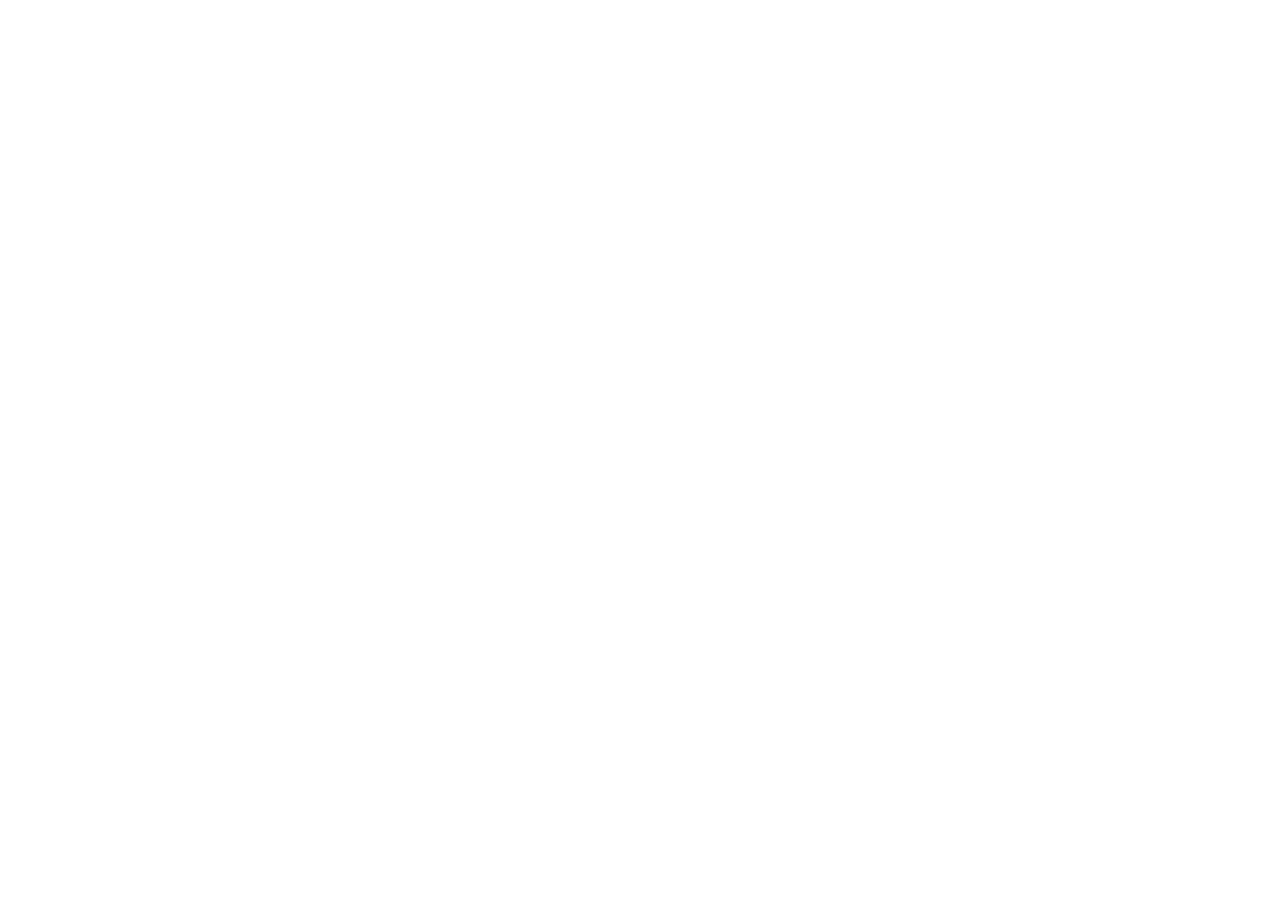
==== assets/index.html @ 3c6825dd "Proyect init" ====
<!DOCTYPE html>
<html lang="en">
  <head>
    <meta charset="UTF-8" />
    <meta name="viewport" content="width=device-width, initial-scale=1.0" />
    <title>Document</title>
  </head>
  <body></body>
</html>
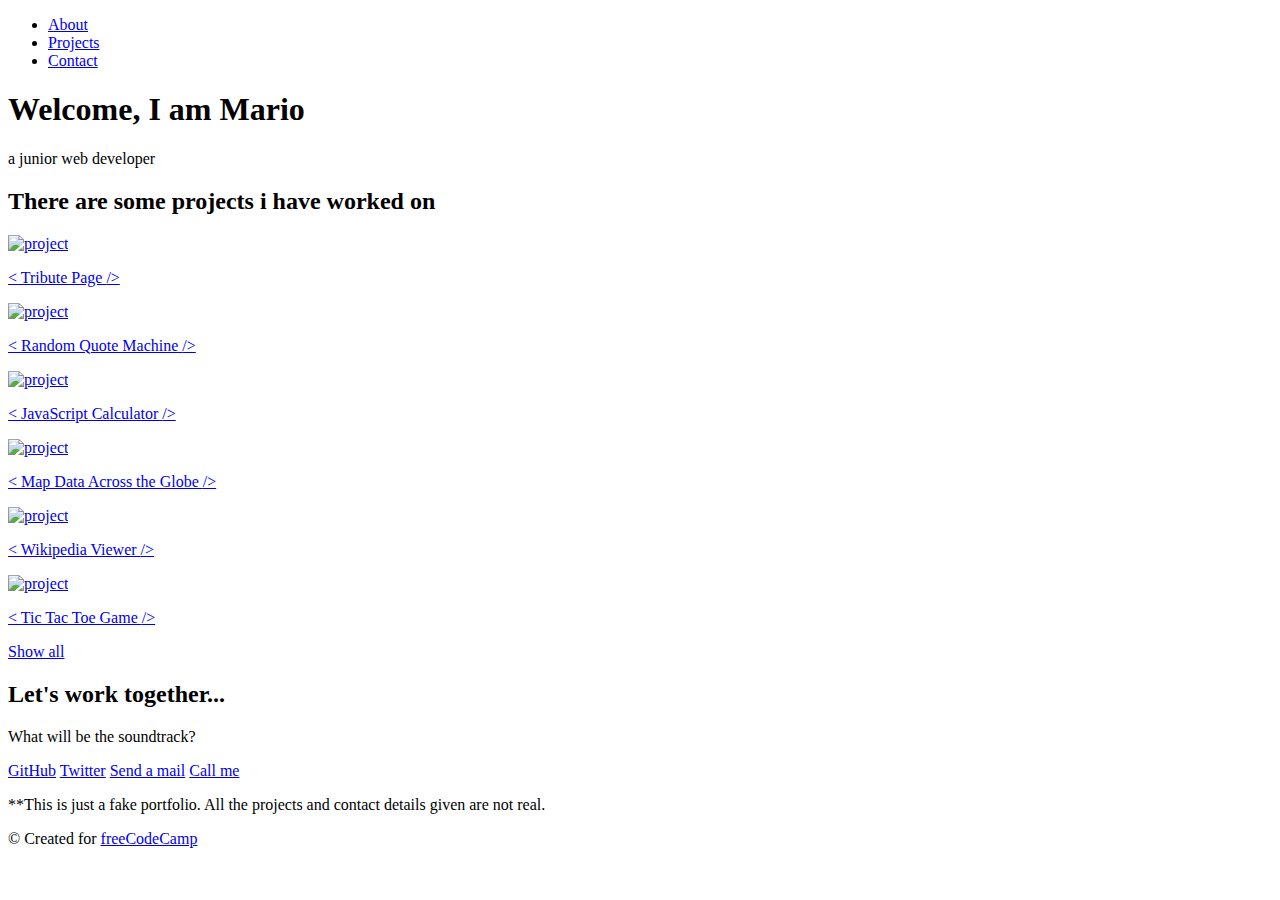
==== commit 166652f9: "add styles.css" ====
--- a/assets/index.html
+++ b/assets/index.html
@@ -1,9 +1,202 @@
 <!DOCTYPE html>
-<html lang="en">
+<html>
   <head>
-    <meta charset="UTF-8" />
-    <meta name="viewport" content="width=device-width, initial-scale=1.0" />
-    <title>Document</title>
+    <title>Portafolio Project</title>
+    <link rel="stylesheet" href="styles.css" />
+    <link
+      rel="stylesheet"
+      href="https://use.fontawesome.com/releases/v5.8.2/css/all.css"
+      integrity="sha384-oS3vJWv+0UjzBfQzYUhtDYW+Pj2yciDJxpsK1OYPAYjqT085Qq/1cq5FLXAZQ7Ay"
+      crossorigin="anonymous"
+    />
+    <link
+      href="https://fonts.googleapis.com/css?family=Poppins:200i,300,400&display=swap"
+      rel="stylesheet"
+    />
+    <link
+      href="https://fonts.googleapis.com/css?family=Raleway:700&display=swap"
+      rel="stylesheet"
+    />
   </head>
-  <body></body>
+  <body>
+    <nav id="navbar" class="nav">
+      <ul class="nav-list">
+        <li>
+          <a href="#welcome-section">About</a>
+        </li>
+        <li>
+          <a href="#projects">Projects</a>
+        </li>
+        <li>
+          <a href="#contact">Contact</a>
+        </li>
+      </ul>
+    </nav>
+
+    <section id="welcome-section" class="welcome-section">
+      <h1>Welcome, I am Mario</h1>
+      <p>a junior web developer</p>
+    </section>
+
+    <section id="projects" class="projects-section">
+      <h2 class="projects-section-header">
+        There are some projects i have worked on
+      </h2>
+
+      <div class="projects-grid">
+        <a
+          href="https://codepen.io/freeCodeCamp/full/zNqgVx"
+          target="_blank"
+          class="project project-tile"
+        >
+          <img
+            class="project-image"
+            src="https://cdn.freecodecamp.org/testable-projects-fcc/images/tribute.jpg"
+            alt="project"
+          />
+          <p class="project-title">
+            <span class="code">&lt;</span>
+            Tribute Page
+            <span class="code">&#47;&gt;</span>
+          </p>
+        </a>
+        <a
+          href="https://codepen.io/freeCodeCamp/full/qRZeGZ"
+          target="_blank"
+          class="project project-tile"
+        >
+          <img
+            class="project-image"
+            src="https://cdn.freecodecamp.org/testable-projects-fcc/images/random-quote-machine.png"
+            alt="project"
+          />
+          <p class="project-title">
+            <span class="code">&lt;</span>
+            Random Quote Machine
+            <span class="code">&#47;&gt;</span>
+          </p>
+        </a>
+        <a
+          href="https://codepen.io/freeCodeCamp/full/wgGVVX"
+          target="_blank"
+          class="project project-tile"
+        >
+          <img
+            class="project-image"
+            src="https://cdn.freecodecamp.org/testable-projects-fcc/images/calc.png"
+            alt="project"
+          />
+          <p class="project-title">
+            <span class="code">&lt;</span>
+            JavaScript Calculator
+            <span class="code">&#47;&gt;</span>
+          </p>
+        </a>
+        <a
+          href="https://codepen.io/freeCodeCamp/full/mVEJag"
+          target="_blank"
+          class="project project-tile"
+        >
+          <img
+            class="project-image"
+            src="https://cdn.freecodecamp.org/testable-projects-fcc/images/map.jpg"
+            alt="project"
+          />
+          <p class="project-title">
+            <span class="code">&lt;</span>
+            Map Data Across the Globe
+            <span class="code">&#47;&gt;</span>
+          </p>
+        </a>
+        <a
+          href="https://codepen.io/freeCodeCamp/full/wGqEga"
+          target="_blank"
+          class="project project-tile"
+        >
+          <img
+            class="project-image"
+            src="https://cdn.freecodecamp.org/testable-projects-fcc/images/wiki.png"
+            alt="project"
+          />
+          <p class="project-title">
+            <span class="code">&lt;</span>
+            Wikipedia Viewer
+            <span class="code">&#47;&gt;</span>
+          </p>
+        </a>
+        <a
+          href="https://codepen.io/freeCodeCamp/full/KzXQgy"
+          target="_blank"
+          class="project project-tile"
+        >
+          <img
+            class="project-image"
+            src="https://cdn.freecodecamp.org/testable-projects-fcc/images/tic-tac-toe.png"
+            alt="project"
+          />
+          <p class="project-title">
+            <span class="code">&lt;</span>
+            Tic Tac Toe Game
+            <span class="code">&#47;&gt;</span>
+          </p>
+        </a>
+      </div>
+
+      <a
+        href="https://github.com/MarioHMis/Portafolio-project/projects?query=is%3Aopen"
+        class="btn btn-show-all"
+        target="_blank"
+        >Show all<i class="fas fa-chevron-right"></i
+      ></a>
+    </section>
+
+    <section id="contact" class="contact-section">
+      <div class="contact-section-header">
+        <h2>Let's work together...</h2>
+        <p>What will be the soundtrack?</p>
+      </div>
+      <div class="contact-links">
+        <a
+          id="profile-link"
+          href="https://github.com/MarioHMis/Portafolio-project/projects?query=is%3Aopen"
+          target="_blank"
+          class="btn contact-details"
+          ><i class="fab fa-github"></i> GitHub</a
+        >
+        <a
+          href="https://twitter.com/SuperMarioMH"
+          target="_blank"
+          class="btn contact-details"
+          ><i class="fab fa-twitter"></i> Twitter</a
+        >
+        <a
+          href="/cdn-cgi/l/email-protection#ceabb6afa3bea2ab8eabb6afa3bea2abe0ada1a3"
+          class="btn contact-details"
+          ><i class="fas fa-at"></i> Send a mail</a
+        >
+        <a href="tel:9932931028" class="btn contact-details"
+          ><i class="fas fa-mobile-alt"></i> Call me</a
+        >
+      </div>
+    </section>
+
+    <footer>
+      <p>
+        **This is just a fake portfolio. All the projects and contact details
+        given are not real.
+      </p>
+      <p>
+        &copy; Created for
+        <a href="https://www.freecodecamp.com/" target="_blank"
+          >freeCodeCamp <i class="fab fa-free-code-camp"></i
+        ></a>
+      </p>
+    </footer>
+
+    <!-- END FOOTER SECTION -->
+    <script
+      data-cfasync="false"
+      src="/cdn-cgi/scripts/5c5dd728/cloudflare-static/email-decode.min.js"
+    ></script>
+  </body>
 </html>
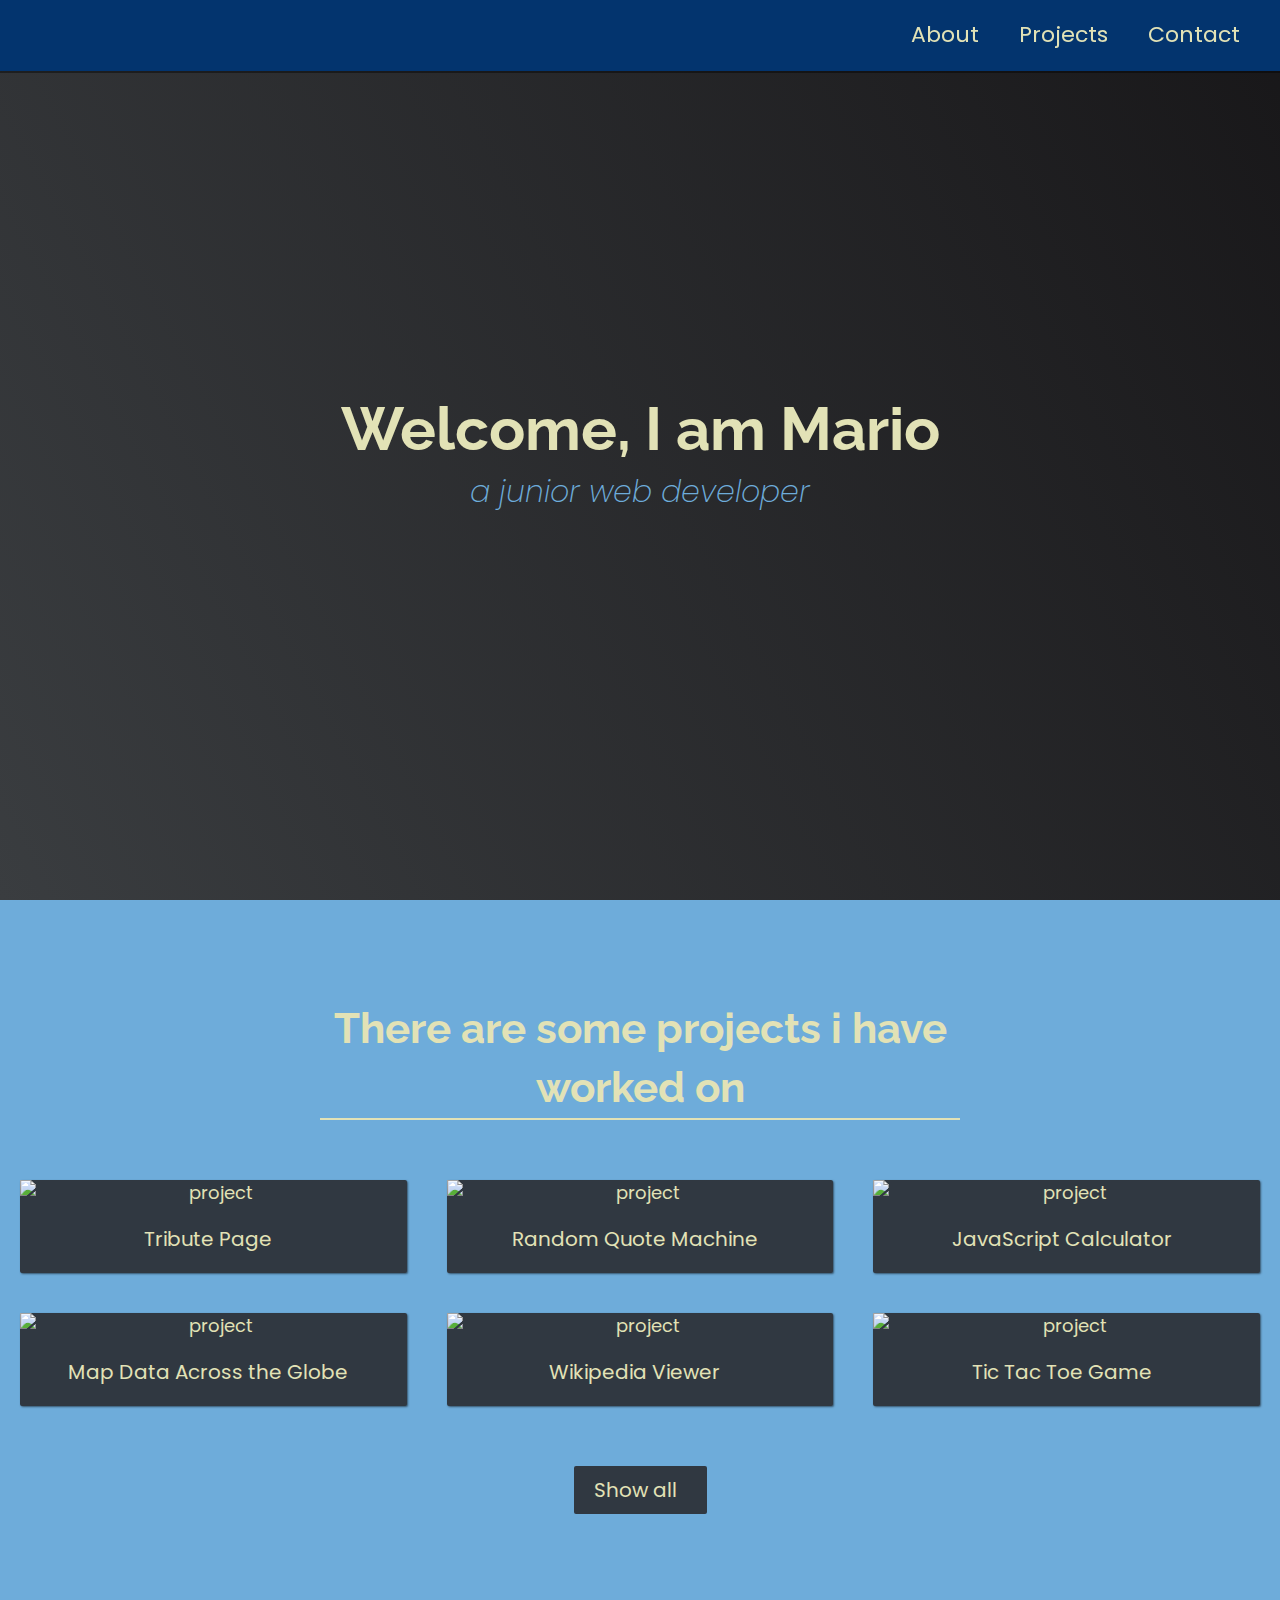
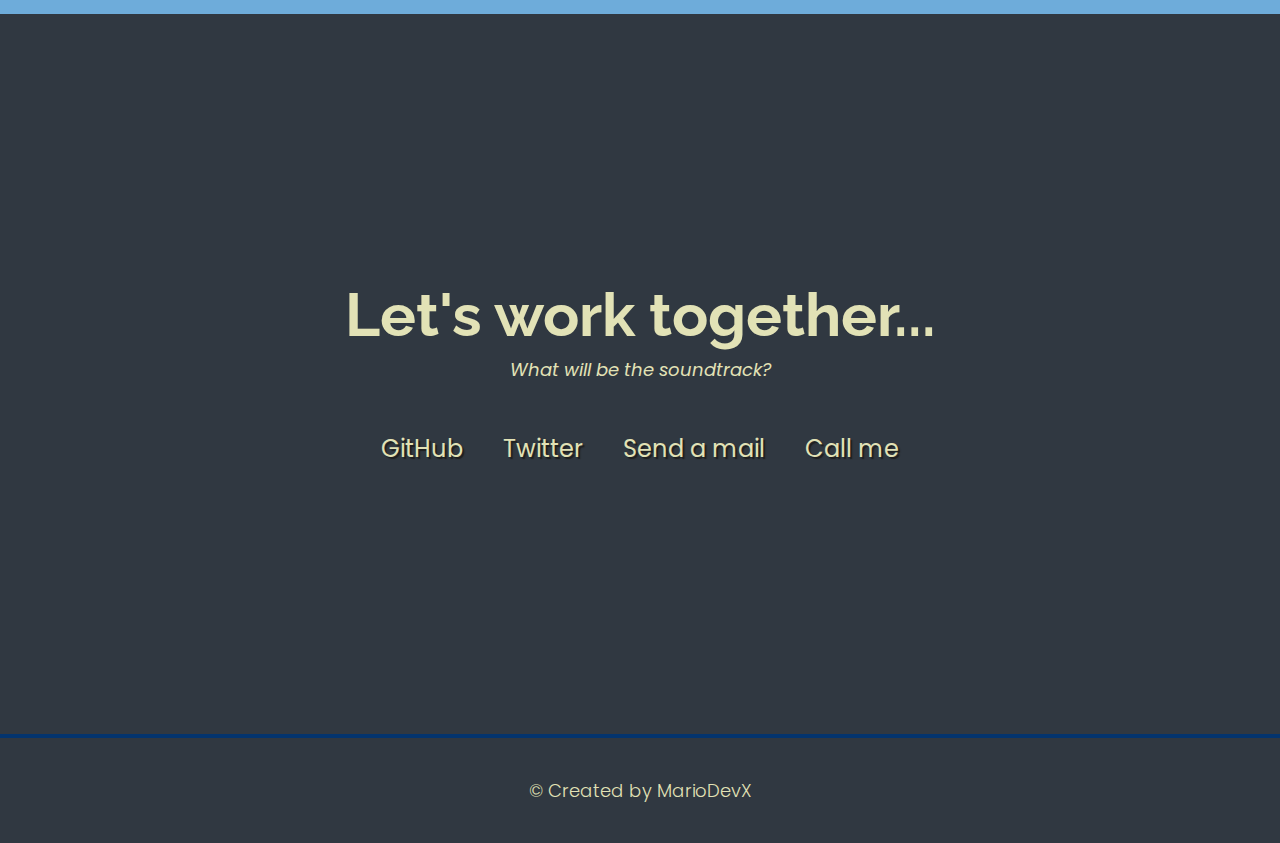
==== commit d5f9f2cf: "adding CSS variables" ====
--- a/assets/index.html
+++ b/assets/index.html
@@ -1,22 +1,10 @@
 <!DOCTYPE html>
-<html>
+<html lang="en">
   <head>
+    <meta charset="UTF-8" />
+    <meta name="viewport" content="width=device-width, initial-scale=1.0" />
     <title>Portafolio Project</title>
-    <link rel="stylesheet" href="styles.css" />
-    <link
-      rel="stylesheet"
-      href="https://use.fontawesome.com/releases/v5.8.2/css/all.css"
-      integrity="sha384-oS3vJWv+0UjzBfQzYUhtDYW+Pj2yciDJxpsK1OYPAYjqT085Qq/1cq5FLXAZQ7Ay"
-      crossorigin="anonymous"
-    />
-    <link
-      href="https://fonts.googleapis.com/css?family=Poppins:200i,300,400&display=swap"
-      rel="stylesheet"
-    />
-    <link
-      href="https://fonts.googleapis.com/css?family=Raleway:700&display=swap"
-      rel="stylesheet"
-    />
+    <link rel="stylesheet" href="/assets/css/styles.css" />
   </head>
   <body>
     <nav id="navbar" class="nav">
@@ -181,16 +169,7 @@
     </section>
 
     <footer>
-      <p>
-        **This is just a fake portfolio. All the projects and contact details
-        given are not real.
-      </p>
-      <p>
-        &copy; Created for
-        <a href="https://www.freecodecamp.com/" target="_blank"
-          >freeCodeCamp <i class="fab fa-free-code-camp"></i
-        ></a>
-      </p>
+      <p>&copy; Created by MarioDevX</p>
     </footer>
 
     <!-- END FOOTER SECTION -->
--- a/assets/css/styles.css
+++ b/assets/css/styles.css
@@ -0,0 +1,337 @@
+/*Fonts Import*/
+@import url("https://fonts.googleapis.com/css2?family=Raleway:ital,wght@0,100..900;1,100..900&display=swap");
+@import url("https://fonts.googleapis.com/css2?family=Poppins:ital,wght@0,100;0,200;0,300;0,400;0,500;0,600;0,700;0,800;0,900;1,100;1,200;1,300;1,400;1,500;1,600;1,700;1,800;1,900&family=Raleway:ital,wght@0,100..900;1,100..900&display=swap");
+
+/* Custom properties/variables  */
+:root {
+  --main-beige: #e2e2b6;
+  --main-navy: #03346e;
+  --main-blue: #6eacda;
+  --main-black: #303841;
+  --main-font: "Raleway", sans-serif;
+  --secondary-font: "Poppins", sans-serif;
+}
+
+/* Base reset */
+* {
+  margin: 0;
+  padding: 0;
+}
+
+/* box-sizing and font sizing */
+*,
+*::before,
+*::after {
+  box-sizing: inherit;
+}
+
+html {
+  box-sizing: border-box;
+
+  /* Set font size for easy rem calculations
+     * default document font size = 16px, 1rem = 16px, 100% = 16px
+     * (100% / 16px) * 10 = 62.5%, 1rem = 10px, 62.5% = 10px
+    */
+  font-size: 62.5%;
+  scroll-behavior: smooth;
+}
+
+/* A few media query to set some font sizes at different screen sizes.
+   * This helps automate a bit of responsiveness.
+   * The trick is to use the rem unit for size values, margin and padding.
+   * Because rem is relative to the document font size
+   * when we scale up or down the font size on the document
+   * it will affect all properties using rem units for the values.
+  */
+
+/* I am using the em unit for breakpoints
+   * The calculation is the following
+   * screen size divided by browser base font size
+   * As an example: a breakpoint at 980px
+   * 980px / 16px = 61.25em
+  */
+
+/* 1200px / 16px = 75em */
+@media (max-width: 75em) {
+  html {
+    font-size: 60%;
+  }
+}
+
+/* 980px / 16px = 61.25em */
+@media (max-width: 61.25em) {
+  html {
+    font-size: 58%;
+  }
+}
+
+/* 460px / 16px = 28.75em */
+@media (max-width: 28.75em) {
+  html {
+    font-size: 55%;
+  }
+}
+
+/* Base styles */
+
+body {
+  font-family: var(--secondary-font);
+  font-size: 1.8rem; /* 18px */
+  font-weight: 400;
+  line-height: 1.4;
+  color: var(--main-beige);
+}
+
+h1,
+h2 {
+  font-family: var(--main-font);
+  font-weight: 700;
+  text-align: center;
+}
+
+h1 {
+  font-size: 6rem;
+}
+
+h2 {
+  font-size: 4.2rem;
+}
+
+ul {
+  list-style: none;
+}
+
+a {
+  text-decoration: none;
+  color: var(--main-beige);
+}
+
+img {
+  display: block;
+  width: 100%;
+}
+
+/* nav */
+
+.nav {
+  display: flex;
+  justify-content: flex-end;
+  position: fixed;
+  top: 0;
+  left: 0;
+  width: 100%;
+  background: var(--main-navy);
+  box-shadow: 0 2px 0 rgba(0, 0, 0, 0.4);
+  z-index: 10;
+}
+
+.nav-list {
+  display: flex;
+  margin-right: 2rem;
+}
+
+@media (max-width: 28.75em) {
+  .nav {
+    justify-content: center;
+  }
+
+  .nav-list {
+    margin: 0 1rem;
+  }
+}
+
+.nav-list a {
+  display: block;
+  font-size: 2.2rem;
+  padding: 2rem;
+}
+
+.nav-list a:hover {
+  background: var(--main-blue);
+}
+
+/* Welcome section */
+
+.welcome-section {
+  display: flex;
+  flex-direction: column;
+  justify-content: center;
+  align-items: center;
+  width: 100%;
+  height: 100vh;
+  background-color: #000;
+  background-image: linear-gradient(62deg, #3a3d40 0%, #181719 100%);
+}
+
+.welcome-section > p {
+  font-size: 3rem;
+  font-weight: 200;
+  font-style: italic;
+  color: var(--main-blue);
+}
+
+/* Projects section */
+
+.projects-section {
+  text-align: center;
+  padding: 10rem 2rem;
+  background: var(--main-blue);
+}
+
+.projects-section-header {
+  max-width: 640px;
+  margin: 0 auto 6rem auto;
+  border-bottom: 0.2rem solid var(--main-beige);
+}
+
+@media (max-width: 28.75em) {
+  .projects-section-header {
+    font-size: 4rem;
+  }
+}
+
+/* "Automagic" image grid using no media queries */
+.projects-grid {
+  display: grid;
+  grid-template-columns: repeat(auto-fit, minmax(320px, 1fr));
+  grid-gap: 4rem;
+  width: 100%;
+  max-width: 1280px;
+  margin: 0 auto;
+  margin-bottom: 6rem;
+}
+
+@media (max-width: 30.625em) {
+  .projects-section {
+    padding: 6rem 1rem;
+  }
+
+  .projects-grid {
+    grid-template-columns: 1fr;
+  }
+}
+
+.project {
+  background: var(--main-black);
+  box-shadow: 1px 1px 2px rgba(0, 0, 0, 0.5);
+  border-radius: 2px;
+}
+
+.code {
+  color: var(--main-black);
+  transition: color 0.3s ease-out;
+}
+
+.project:hover .code {
+  color: #ff7f50;
+}
+
+.project-image {
+  height: calc(100% - 6.8rem);
+  width: 100%;
+  object-fit: cover;
+}
+
+.project-title {
+  font-size: 2rem;
+  padding: 2rem 0.5rem;
+}
+
+.btn {
+  display: inline-block;
+  padding: 1rem 2rem;
+  border-radius: 2px;
+}
+
+.btn-show-all {
+  font-size: 2rem;
+  background: var(--main-black);
+  transition: background 0.3s ease-out;
+}
+
+.btn-show-all:hover {
+  background: var(--main-navy);
+}
+
+.btn-show-all:hover > i {
+  transform: translateX(2px);
+}
+
+.btn-show-all > i {
+  margin-left: 10px;
+  transform: translateX(0);
+  transition: transform 0.3s ease-out;
+}
+
+/* Contact section */
+
+.contact-section {
+  display: flex;
+  flex-direction: column;
+  justify-content: center;
+  align-items: center;
+  text-align: center;
+  width: 100%;
+  height: 80vh;
+  padding: 0 2rem;
+  background: var(--main-black);
+}
+
+.contact-section-header > h2 {
+  font-size: 6rem;
+}
+
+@media (max-width: 28.75em) {
+  .contact-section-header > h2 {
+    font-size: 4rem;
+  }
+}
+
+.contact-section-header > p {
+  font-style: italic;
+}
+
+.contact-links {
+  display: flex;
+  justify-content: center;
+  width: 100%;
+  max-width: 980px;
+  margin-top: 4rem;
+  flex-wrap: wrap;
+}
+
+.contact-details {
+  font-size: 2.4rem;
+  text-shadow: 2px 2px 1px #1f1f1f;
+  transition: transform 0.3s ease-out;
+}
+
+.contact-details:hover {
+  transform: translateY(8px);
+}
+
+/* Footer */
+
+footer {
+  font-weight: 300;
+  display: flex;
+  justify-content: space-evenly;
+  padding: 2rem;
+  background: var(--main-black);
+  border-top: 4px solid var(--main-navy);
+}
+
+footer > p {
+  margin: 2rem;
+}
+
+footer i {
+  vertical-align: middle;
+}
+
+@media (max-width: 28.75em) {
+  footer {
+    flex-direction: column;
+    text-align: center;
+  }
+}
